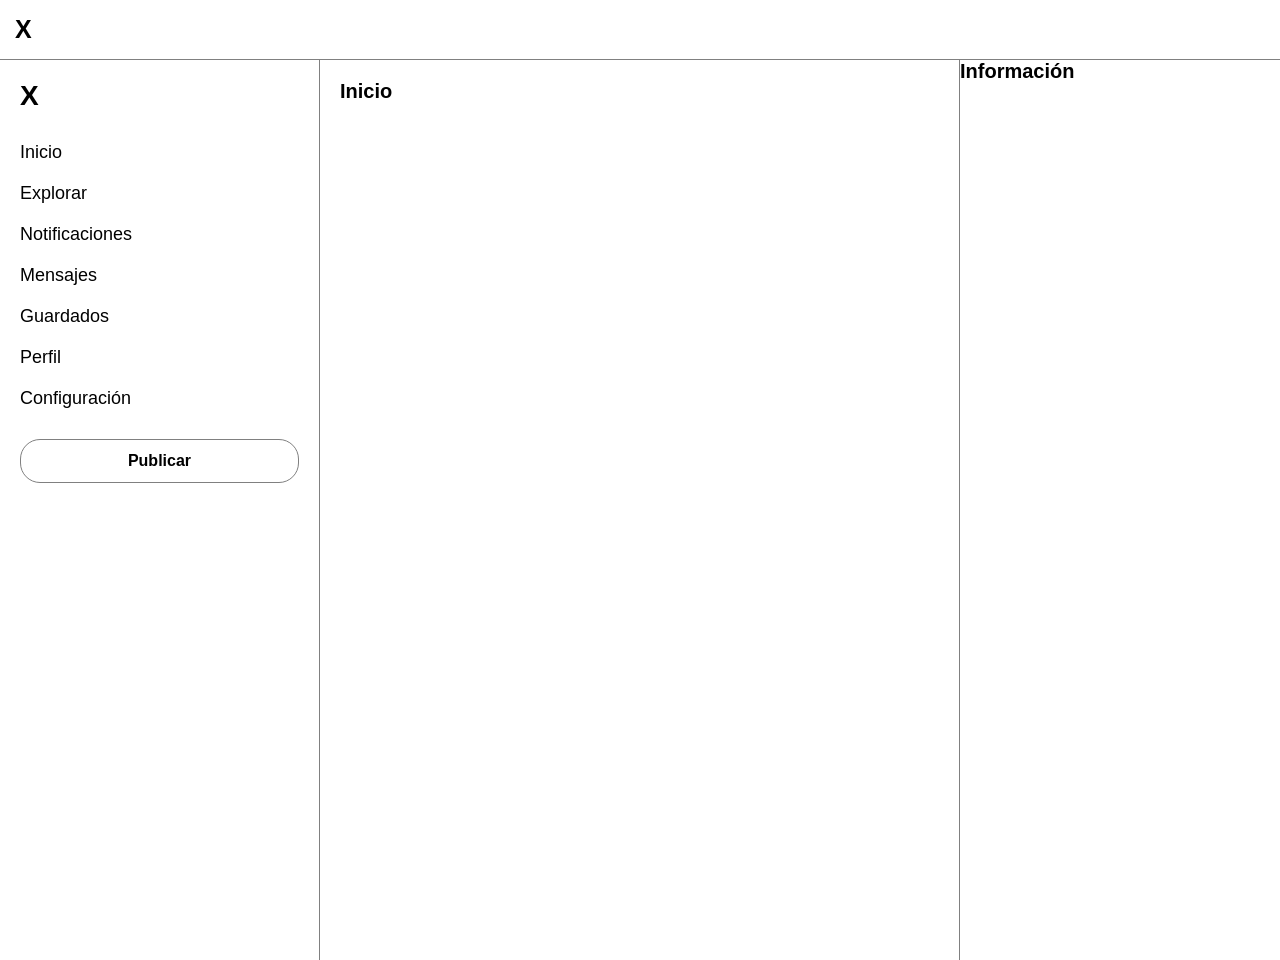
==== index.html @ 8d4d52d8 "Merge branch 'develop' into sidebar" ====
<!DOCTYPE html>
<html lang="es">

<head>
    <meta charset="UTF-8">
    <meta name="viewport" content="width=device-width, initial-scale=1.0">
    <title>X - Inicio</title>
    <link rel="stylesheet" href="css/layout.css">
    <link rel="stylesheet" href="css/sidebar.css">
</head>

<body>

    <header>
        <h1>X</h1>
    </header>

    <main class="container">

        <aside class="left-column">
            <aside class="sidebar">

                <h1>X</h1>

                <nav>
                    <a href="#">Inicio</a>
                    <a href="#">Explorar</a>
                    <a href="#">Notificaciones</a>
                    <a href="#">Mensajes</a>
                    <a href="#">Guardados</a>
                    <a href="#">Perfil</a>
                    <a href="#">Configuración</a>
                </nav>

                <button type="button">Publicar</button>

            </aside>
        </aside>

        <section class="center-column">
            <h2>Inicio</h2>
        </section>

        <aside class="rigth-column">
            <h2>Información</h2>
        </aside>

    </main>

</body>
</html>
---- css/layout.css ----
* {
	margin: 0;
	padding: 0;
	box-sizing: border-box;
}

body {
	font-family: Arial, sans-serif;
	background-color: white;
	color: black;
}

header {
	padding: 15px;
	border-bottom: 1px solid gray;
}

header h1 {
	font-size: 25px;
}

.container {
	display: flex;
	width: 100%;
	min-height: 100vh;
}

.left-column {
	width: 25%;
	padding: 20px;
	border-right: 1px solid gray;
}

.center-column {
	width: 50%;
	padding: 20px;
	border-right: 1px solid gray;
}

.right-column {
	width: 25%;
	padding: 20px;
}

h2 {
	font-size: 20px;
	margin-bottom: 15px;
}
---- css/sidebar.css ----
*{
	margin: 0;
	padding: 0;
	box-sizing: border-box;
}

body {
	font-family: Arial, sans-serif;
	background-color: white;
	color: black;
}

.sidebar h1 {
	font-size: 28px;
	margin-bottom: 30px;
}

.sidebar nav {
	display: flex;
	flex-direction: column;
	gap: 20px;
}

.sidebar nav a {
	color: black;
	text-decoration: none;
	font-size: 18px;
}

.sidebar button {
	margin-top: 30px;
	padding: 12px;
	width: 100%;
	background-color: white;
	color: black;
	border: 1px solid gray;
	border-radius: 20px;
	cursor: pointer;
	font-size: 16px;
	font-weight: bold;
}
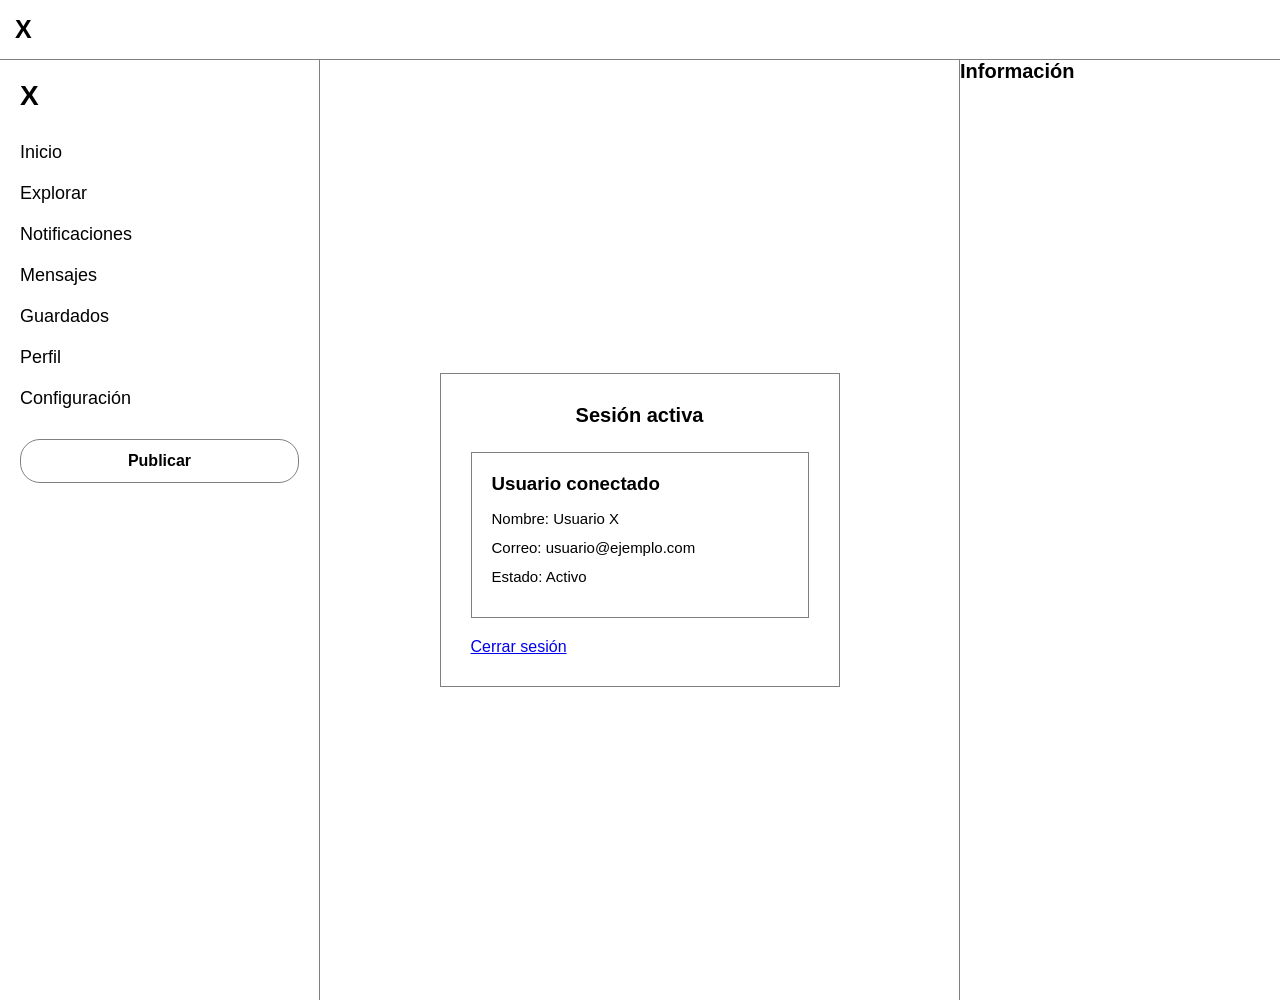
==== commit de207b5f: "Merge branch 'develop' into session" ====
--- a/index.html
+++ b/index.html
@@ -1,12 +1,14 @@
+
 <!DOCTYPE html>
 <html lang="es">
 
 <head>
     <meta charset="UTF-8">
     <meta name="viewport" content="width=device-width, initial-scale=1.0">
-    <title>X - Inicio</title>
+    <title>X - Sesión activa</title>
     <link rel="stylesheet" href="css/layout.css">
     <link rel="stylesheet" href="css/sidebar.css">
+    <link rel="stylesheet" href="css/session.css">
 </head>
 
 <body>
@@ -38,7 +40,25 @@
         </aside>
 
         <section class="center-column">
-            <h2>Inicio</h2>
+
+            <main class="session-container">
+                <section class="session-box">
+
+                    <h2>Sesión activa</h2>
+
+                    <div class="user-info">
+                        <h3>Usuario conectado</h3>
+
+                        <p>Nombre: Usuario X</p>
+                        <p>Correo: usuario@ejemplo.com</p>
+                        <p>Estado: Activo</p>
+                    </div>
+
+                    <a href="#" class="logout-button">Cerrar sesión</a>
+
+                </section>
+            </main>
+
         </section>
 
         <aside class="rigth-column">
@@ -49,3 +69,4 @@
 
 </body>
 </html>
+
--- a/css/session.css
+++ b/css/session.css
@@ -0,0 +1,64 @@
+*{
+	margin: 0;
+	padding: 0;
+	box-sizing: border-box;
+}
+
+body {
+	font-family: Arial, sans-serif;
+	background-color: white;
+	color: black;
+}
+
+.session-container {
+	display: flex;
+	justify-content: center;
+	align-items: center;
+	min-height: 100vh;
+	padding: 20px;
+}
+
+.session-box {
+	width: 100%;
+	max-width: 400px;
+	padding: 30px;
+	border: 1px solid gray;
+}
+
+.session-box h1 {
+	font-size: 35px;
+	text-align: center;
+	margin-bottom: 20px;
+}
+
+.session-box h2 {
+	text-align: center;
+	margin-bottom: 25px;
+}
+
+.user-info {
+	padding: 20px;
+	border: 1px solid gray;
+	margin-bottom: 20px;
+}
+
+.user-info h3 {
+	margin-bottom: 15px;
+}
+
+.user-info p {
+	margin-bottom:12px;
+	font-size: 15px;
+}
+
+.logout-buttom {
+	display: block;
+	padding: 12px;
+	background-color: black;
+	color: white;
+	border: 1px solid black;
+	border-radius: 20px;
+	text-align: center;
+	text-decoration: none;
+	font-weight: bold;
+}
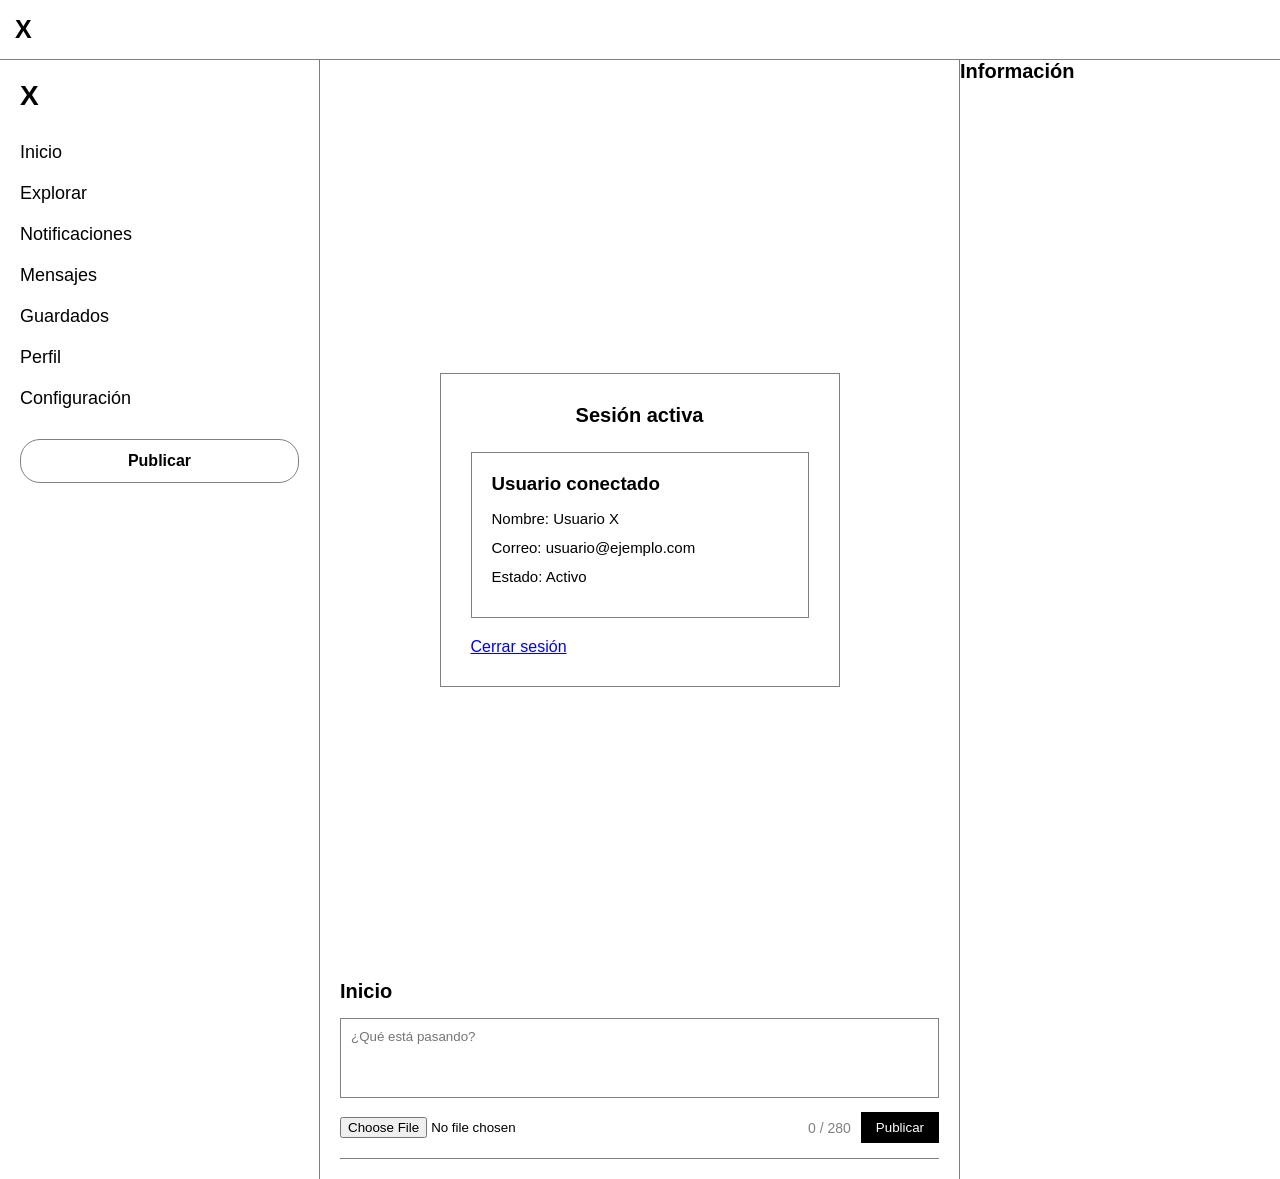
==== commit 60472372: "Merge branch 'develop' into composer" ====
--- a/index.html
+++ b/index.html
@@ -5,10 +5,11 @@
 <head>
     <meta charset="UTF-8">
     <meta name="viewport" content="width=device-width, initial-scale=1.0">
-    <title>X - Sesión activa</title>
+    <title>X - Inicio</title>
     <link rel="stylesheet" href="css/layout.css">
     <link rel="stylesheet" href="css/sidebar.css">
     <link rel="stylesheet" href="css/session.css">
+    <link rel="stylesheet" href="css/composer.css">
 </head>
 
 <body>
@@ -41,14 +42,13 @@
 
         <section class="center-column">
 
-            <main class="session-container">
+            <section class="session-container">
                 <section class="session-box">
 
                     <h2>Sesión activa</h2>
 
                     <div class="user-info">
                         <h3>Usuario conectado</h3>
-
                         <p>Nombre: Usuario X</p>
                         <p>Correo: usuario@ejemplo.com</p>
                         <p>Estado: Activo</p>
@@ -57,7 +57,22 @@
                     <a href="#" class="logout-button">Cerrar sesión</a>
 
                 </section>
-            </main>
+            </section>
+
+            <h2>Inicio</h2>
+
+            <form class="composer">
+                <textarea maxlength="280" placeholder="¿Qué está pasando?"></textarea>
+
+                <div class="composer-footer">
+                    <input type="file" accept="image/*">
+
+                    <div class="composer-controls">
+                        <span class="char-count">0 / 280</span>
+                        <button type="submit">Publicar</button>
+                    </div>
+                </div>
+            </form>
 
         </section>
 
@@ -70,3 +85,4 @@
 </body>
 </html>
 
+
--- a/css/composer.css
+++ b/css/composer.css
@@ -0,0 +1,39 @@
+﻿.composer {
+        padding-bottom: 15px;
+        border-bottom: 1px solid gray;
+}
+
+.composer textarea {
+        width: 100%;
+        height: 80px;
+        padding: 10px;
+        font-family: Arial, sans-serif;
+        border: 1px solid gray;
+        margin-bottom: 10px;
+        resize: none;
+}
+
+.composer-footer {
+        display: flex;
+        justify-content: space-between;
+        align-items: center;
+}
+
+.composer-controls {
+        display: flex;
+        align-items: center;
+        gap: 10px;
+}
+
+.char-count {
+        font-size: 14px;
+        color: gray;
+}
+
+.composer button {
+        padding: 8px 15px;
+        background-color: black;
+        color: white;
+        border: none;
+        cursor: pointer;
+}
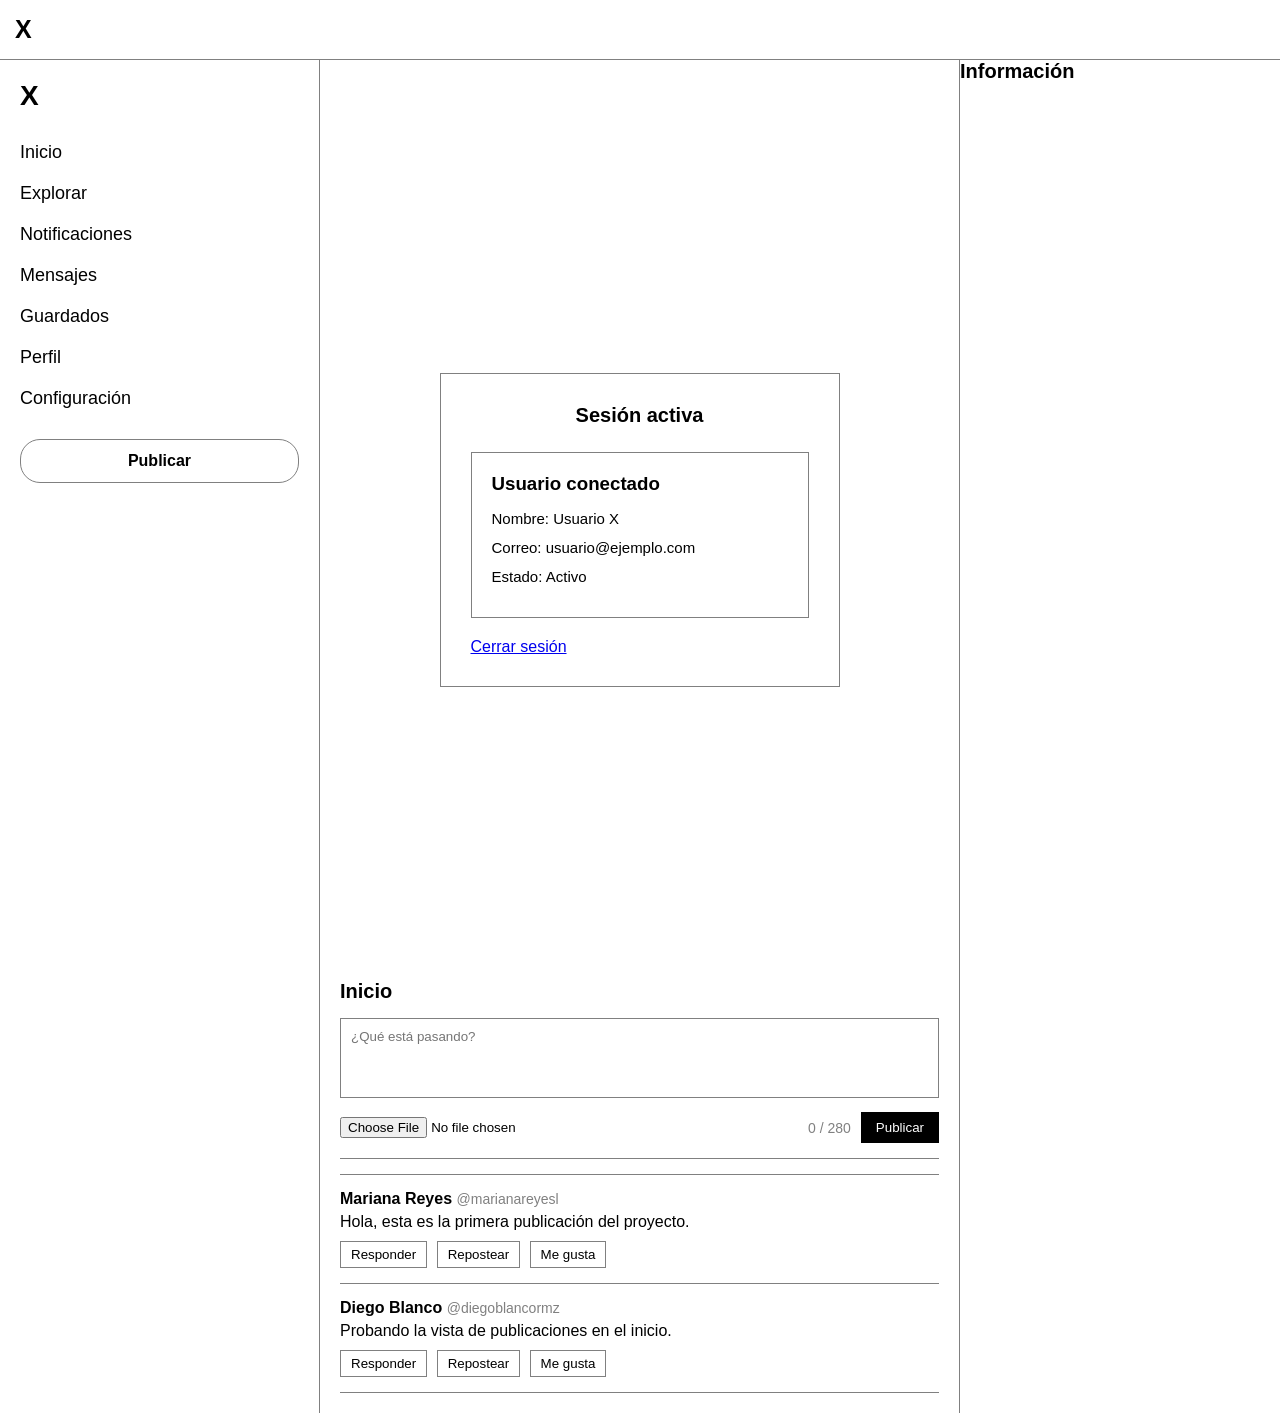
==== commit ff1b3fb3: "Merge branch 'develop' into feed" ====
--- a/index.html
+++ b/index.html
@@ -1,4 +1,3 @@
-
 <!DOCTYPE html>
 <html lang="es">
 
@@ -10,6 +9,7 @@
     <link rel="stylesheet" href="css/sidebar.css">
     <link rel="stylesheet" href="css/session.css">
     <link rel="stylesheet" href="css/composer.css">
+    <link rel="stylesheet" href="css/feed.css">
 </head>
 
 <body>
@@ -22,7 +22,6 @@
 
         <aside class="left-column">
             <aside class="sidebar">
-
                 <h1>X</h1>
 
                 <nav>
@@ -36,7 +35,6 @@
                 </nav>
 
                 <button type="button">Publicar</button>
-
             </aside>
         </aside>
 
@@ -44,7 +42,6 @@
 
             <section class="session-container">
                 <section class="session-box">
-
                     <h2>Sesión activa</h2>
 
                     <div class="user-info">
@@ -55,7 +52,6 @@
                     </div>
 
                     <a href="#" class="logout-button">Cerrar sesión</a>
-
                 </section>
             </section>
 
@@ -74,6 +70,32 @@
                 </div>
             </form>
 
+            <div class="feed">
+
+                <article class="post">
+                    <p class="post-user">Mariana Reyes <span>@marianareyesl</span></p>
+                    <p class="post-text">Hola, esta es la primera publicación del proyecto.</p>
+
+                    <div class="post-actions">
+                        <button type="button">Responder</button>
+                        <button type="button">Repostear</button>
+                        <button type="button">Me gusta</button>
+                    </div>
+                </article>
+
+                <article class="post">
+                    <p class="post-user">Diego Blanco <span>@diegoblancormz</span></p>
+                    <p class="post-text">Probando la vista de publicaciones en el inicio.</p>
+
+                    <div class="post-actions">
+                        <button type="button">Responder</button>
+                        <button type="button">Repostear</button>
+                        <button type="button">Me gusta</button>
+                    </div>
+                </article>
+
+            </div>
+
         </section>
 
         <aside class="rigth-column">
@@ -86,3 +108,4 @@
 </html>
 
 
+
--- a/css/feed.css
+++ b/css/feed.css
@@ -0,0 +1,32 @@
+﻿.feed {
+        margin-top: 15px;
+        border-top: 1px solid gray;
+}
+
+.post {
+        padding: 15px 0;
+        border-bottom: 1px solid gray;
+}
+
+.post-user {
+        font-weight: bold;
+        margin-bottom: 5px;
+}
+
+.post-user span {
+        font-weight: normal;
+        color: gray;
+        font-size: 14px;
+}
+
+.post-text {
+        margin-bottom: 10px;
+}
+
+.post-actions button {
+        padding: 5px 10px;
+        margin-right: 5px;
+        background-color: white;
+        border: 1px solid gray;
+        cursor: pointer;
+}
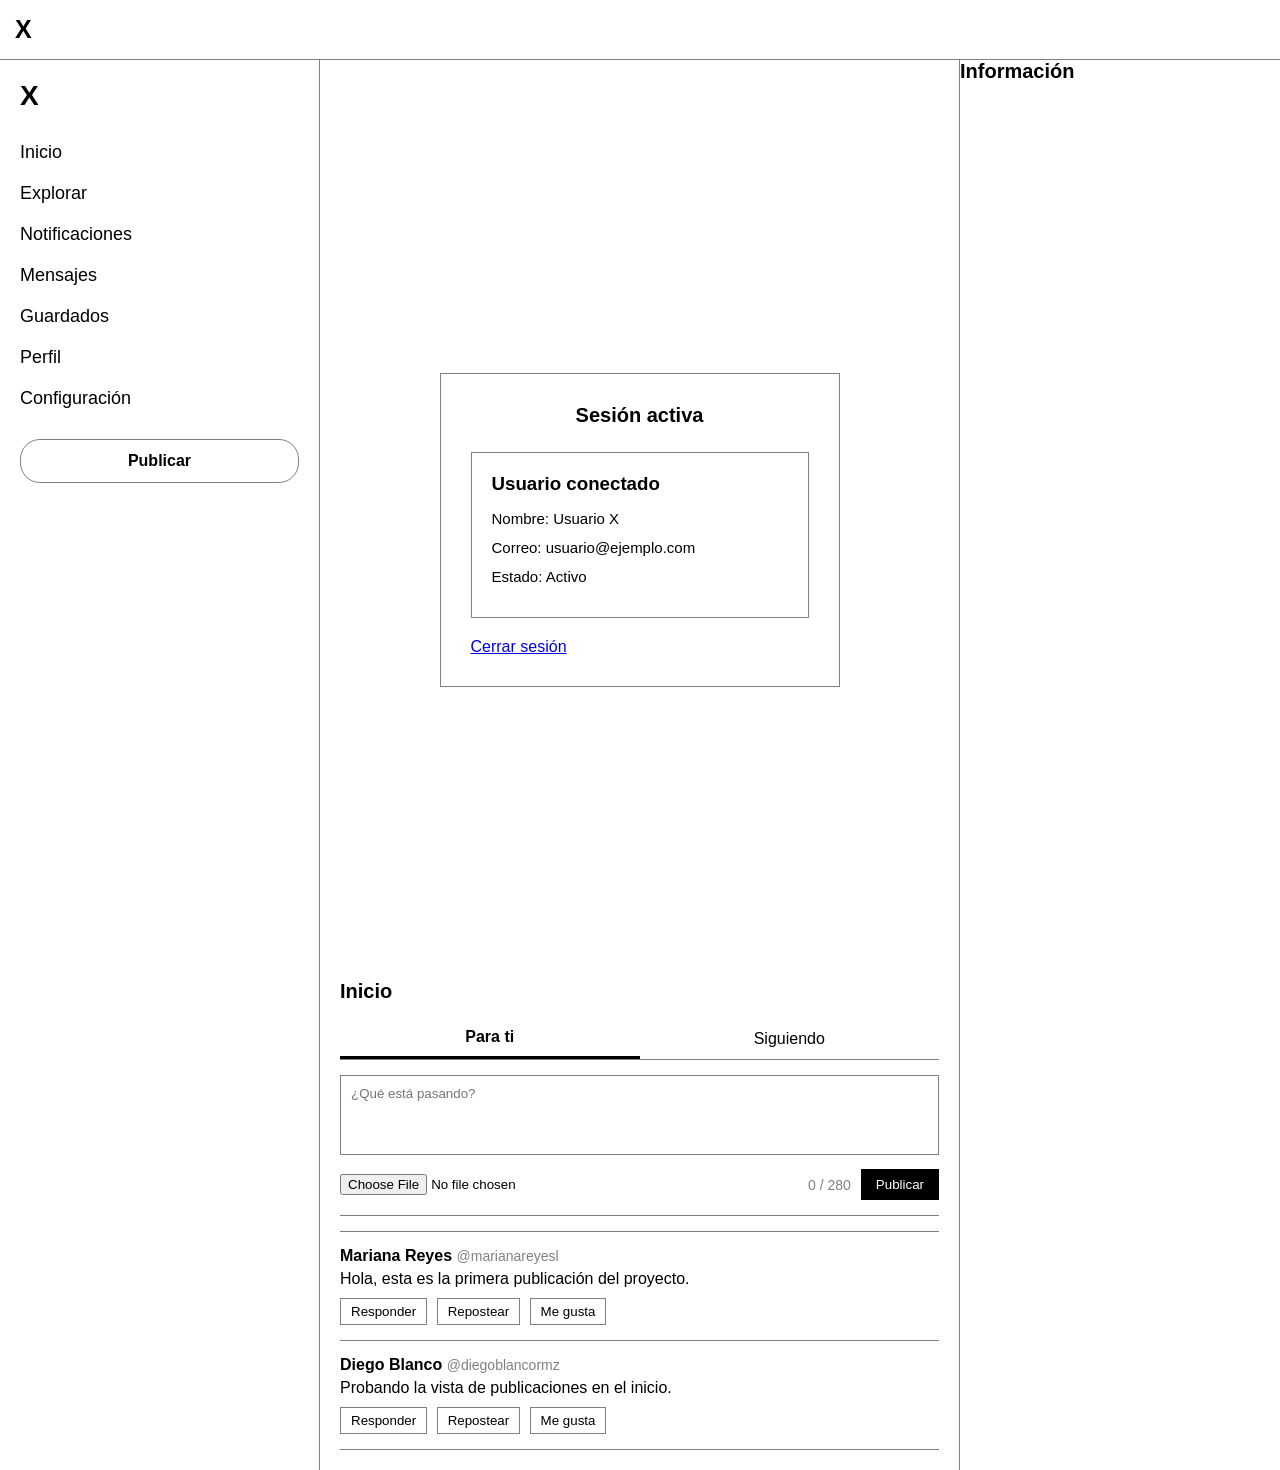
==== commit 093fb83b: "Merge branch 'develop' into filters" ====
--- a/index.html
+++ b/index.html
@@ -10,6 +10,7 @@
     <link rel="stylesheet" href="css/session.css">
     <link rel="stylesheet" href="css/composer.css">
     <link rel="stylesheet" href="css/feed.css">
+    <link rel="stylesheet" href="css/filters.css">
 </head>
 
 <body>
@@ -56,6 +57,11 @@
             </section>
 
             <h2>Inicio</h2>
+
+            <div class="filters">
+                <button type="button" class="filter-tab active">Para ti</button>
+                <button type="button" class="filter-tab">Siguiendo</button>
+            </div>
 
             <form class="composer">
                 <textarea maxlength="280" placeholder="¿Qué está pasando?"></textarea>
--- a/css/filters.css
+++ b/css/filters.css
@@ -0,0 +1,19 @@
+﻿.filters {
+        display: flex;
+        border-bottom: 1px solid gray;
+        margin-bottom: 15px;
+}
+
+.filter-tab {
+        width: 50%;
+        padding: 10px;
+        background-color: white;
+        border: none;
+        font-size: 16px;
+        cursor: pointer;
+}
+
+.filter-tab.active {
+        font-weight: bold;
+        border-bottom: 3px solid black;
+}
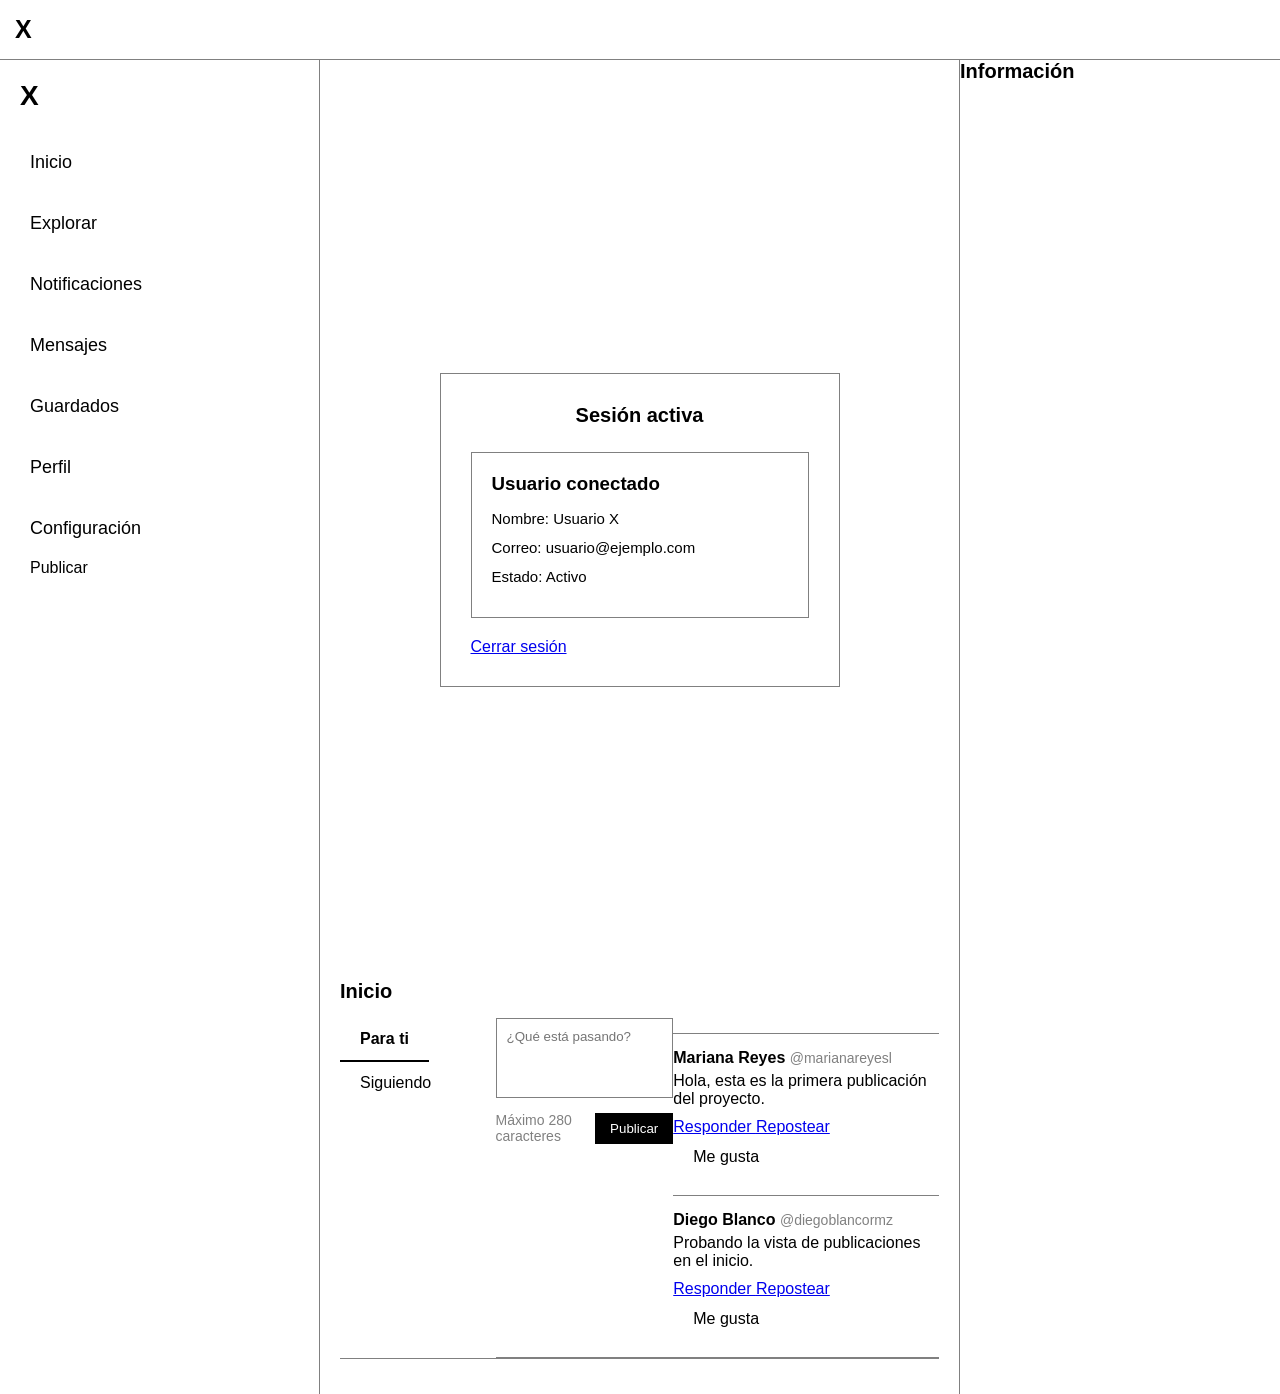
==== commit bea0edb8: "Revamp index.html with new layout and styles Updated navigation links and added a publish button. En" ====
--- a/index.html
+++ b/index.html
@@ -1,3 +1,4 @@
+
 <!DOCTYPE html>
 <html lang="es">
 
@@ -5,12 +6,105 @@
     <meta charset="UTF-8">
     <meta name="viewport" content="width=device-width, initial-scale=1.0">
     <title>X - Inicio</title>
+
     <link rel="stylesheet" href="css/layout.css">
     <link rel="stylesheet" href="css/sidebar.css">
     <link rel="stylesheet" href="css/session.css">
     <link rel="stylesheet" href="css/composer.css">
     <link rel="stylesheet" href="css/feed.css">
     <link rel="stylesheet" href="css/filters.css">
+
+    <style>
+        /* Navegación y botones */
+
+        .sidebar nav a {
+            display: block;
+            padding: 10px;
+            text-decoration: none;
+        }
+
+        .sidebar nav a:hover {
+            background-color: #eeeeee;
+        }
+
+        .sidebar button,
+        .post-actions button,
+        .composer button {
+            cursor: pointer;
+        }
+
+        /* Ir al formulario de publicación */
+
+        .publish-link {
+            display: inline-block;
+            padding: 10px;
+            text-decoration: none;
+            color: inherit;
+        }
+
+        /* Pestañas Para ti y Siguiendo */
+
+        .filters input {
+            display: none;
+        }
+
+        .filters label {
+            display: inline-block;
+            padding: 12px 20px;
+            cursor: pointer;
+            border-bottom: 2px solid transparent;
+        }
+
+        #para-ti:checked ~ .filter-labels label[for="para-ti"],
+        #siguiendo:checked ~ .filter-labels label[for="siguiendo"] {
+            border-bottom: 2px solid black;
+            font-weight: bold;
+        }
+
+        .following-post {
+            display: none;
+        }
+
+        #siguiendo:checked ~ .feed .post {
+            display: none;
+        }
+
+        #siguiendo:checked ~ .feed .following-post {
+            display: block;
+        }
+
+        /* Formulario de respuesta */
+
+        .reply-form {
+            display: none;
+            margin-top: 10px;
+        }
+
+        .reply-form:target {
+            display: block;
+        }
+
+        /* Me gusta visual */
+
+        .like-checkbox {
+            display: none;
+        }
+
+        .like-label {
+            cursor: pointer;
+        }
+
+        .like-checkbox:checked + .like-label {
+            font-weight: bold;
+        }
+
+        /* Desplazamiento */
+
+        html {
+            scroll-behavior: smooth;
+        }
+
+    </style>
 </head>
 
 <body>
@@ -22,96 +116,230 @@
     <main class="container">
 
         <aside class="left-column">
+
             <aside class="sidebar">
+
                 <h1>X</h1>
 
                 <nav>
-                    <a href="#">Inicio</a>
-                    <a href="#">Explorar</a>
-                    <a href="#">Notificaciones</a>
-                    <a href="#">Mensajes</a>
-                    <a href="#">Guardados</a>
-                    <a href="#">Perfil</a>
-                    <a href="#">Configuración</a>
+                    <a href="index.html">Inicio</a>
+                    <a href="trends.html">Explorar</a>
+                    <a href="notifications.html">Notificaciones</a>
+                    <a href="messages.html">Mensajes</a>
+                    <a href="bookmarks.html">Guardados</a>
+                    <a href="perfil.html">Perfil</a>
+                    <a href="settings.html">Configuración</a>
                 </nav>
 
-                <button type="button">Publicar</button>
+                <a href="#publicar" class="publish-link">
+                    Publicar
+                </a>
+
             </aside>
+
         </aside>
 
         <section class="center-column">
 
             <section class="session-container">
+
                 <section class="session-box">
+
                     <h2>Sesión activa</h2>
 
                     <div class="user-info">
+
                         <h3>Usuario conectado</h3>
+
                         <p>Nombre: Usuario X</p>
                         <p>Correo: usuario@ejemplo.com</p>
                         <p>Estado: Activo</p>
+
                     </div>
 
-                    <a href="#" class="logout-button">Cerrar sesión</a>
+                    <a href="login.html" class="logout-button">
+                        Cerrar sesión
+                    </a>
+
                 </section>
+
             </section>
 
             <h2>Inicio</h2>
 
-            <div class="filters">
-                <button type="button" class="filter-tab active">Para ti</button>
-                <button type="button" class="filter-tab">Siguiendo</button>
-            </div>
-
-            <form class="composer">
-                <textarea maxlength="280" placeholder="¿Qué está pasando?"></textarea>
-
-                <div class="composer-footer">
-                    <input type="file" accept="image/*">
-
-                    <div class="composer-controls">
-                        <span class="char-count">0 / 280</span>
-                        <button type="submit">Publicar</button>
+            <!-- PESTAÑAS -->
+
+            <section class="filters">
+
+                <input type="radio" name="filter"
+                    id="para-ti" checked>
+
+                <input type="radio" name="filter"
+                    id="siguiendo">
+
+                <div class="filter-labels">
+
+                    <label for="para-ti">
+                        Para ti
+                    </label>
+
+                    <label for="siguiendo">
+                        Siguiendo
+                    </label>
+
+                </div>
+
+                <!-- FORMULARIO -->
+
+                <form class="composer" id="publicar">
+
+                    <textarea maxlength="280"
+                        placeholder="¿Qué está pasando?"></textarea>
+
+                    <div class="composer-footer">
+
+                        <input type="file" accept="image/*">
+
+                        <div class="composer-controls">
+
+                            <span class="char-count">
+                                Máximo 280 caracteres
+                            </span>
+
+                            <button type="submit">
+                                Publicar
+                            </button>
+
+                        </div>
+
                     </div>
+
+                </form>
+
+                <!-- PUBLICACIONES -->
+
+                <div class="feed">
+
+                    <article class="post">
+
+                        <p class="post-user">
+                            Mariana Reyes
+                            <span>@marianareyesl</span>
+                        </p>
+
+                        <p class="post-text">
+                            Hola, esta es la primera publicación del proyecto.
+                        </p>
+
+                        <div class="post-actions">
+
+                            <a href="#respuesta-mariana">
+                                Responder
+                            </a>
+
+                            <a href="reposts.html">
+                                Repostear
+                            </a>
+
+                            <input type="checkbox"
+                                id="like-mariana"
+                                class="like-checkbox">
+
+                            <label for="like-mariana"
+                                class="like-label">
+                                Me gusta
+                            </label>
+
+                        </div>
+
+                        <form id="respuesta-mariana"
+                            class="reply-form">
+
+                            <textarea
+                                placeholder="Escribe una respuesta">
+                            </textarea>
+
+                            <button type="submit">
+                                Enviar respuesta
+                            </button>
+
+                        </form>
+
+                    </article>
+
+                    <article class="post">
+
+                        <p class="post-user">
+                            Diego Blanco
+                            <span>@diegoblancormz</span>
+                        </p>
+
+                        <p class="post-text">
+                            Probando la vista de publicaciones en el inicio.
+                        </p>
+
+                        <div class="post-actions">
+
+                            <a href="#respuesta-diego">
+                                Responder
+                            </a>
+
+                            <a href="reposts.html">
+                                Repostear
+                            </a>
+
+                            <input type="checkbox"
+                                id="like-diego"
+                                class="like-checkbox">
+
+                            <label for="like-diego"
+                                class="like-label">
+                                Me gusta
+                            </label>
+
+                        </div>
+
+                        <form id="respuesta-diego"
+                            class="reply-form">
+
+                            <textarea
+                                placeholder="Escribe una respuesta">
+                            </textarea>
+
+                            <button type="submit">
+                                Enviar respuesta
+                            </button>
+
+                        </form>
+
+                    </article>
+
+                    <article class="post following-post">
+
+                        <p class="post-user">
+                            Diego Blanco
+                            <span>@diegoblancormz</span>
+                        </p>
+
+                        <p class="post-text">
+                            Publicación de una cuenta que sigues.
+                        </p>
+
+                    </article>
+
                 </div>
-            </form>
-
-            <div class="feed">
-
-                <article class="post">
-                    <p class="post-user">Mariana Reyes <span>@marianareyesl</span></p>
-                    <p class="post-text">Hola, esta es la primera publicación del proyecto.</p>
-
-                    <div class="post-actions">
-                        <button type="button">Responder</button>
-                        <button type="button">Repostear</button>
-                        <button type="button">Me gusta</button>
-                    </div>
-                </article>
-
-                <article class="post">
-                    <p class="post-user">Diego Blanco <span>@diegoblancormz</span></p>
-                    <p class="post-text">Probando la vista de publicaciones en el inicio.</p>
-
-                    <div class="post-actions">
-                        <button type="button">Responder</button>
-                        <button type="button">Repostear</button>
-                        <button type="button">Me gusta</button>
-                    </div>
-                </article>
-
-            </div>
+
+            </section>
 
         </section>
 
         <aside class="rigth-column">
+
             <h2>Información</h2>
+
         </aside>
 
     </main>
 
 </body>
 </html>
-
-
-
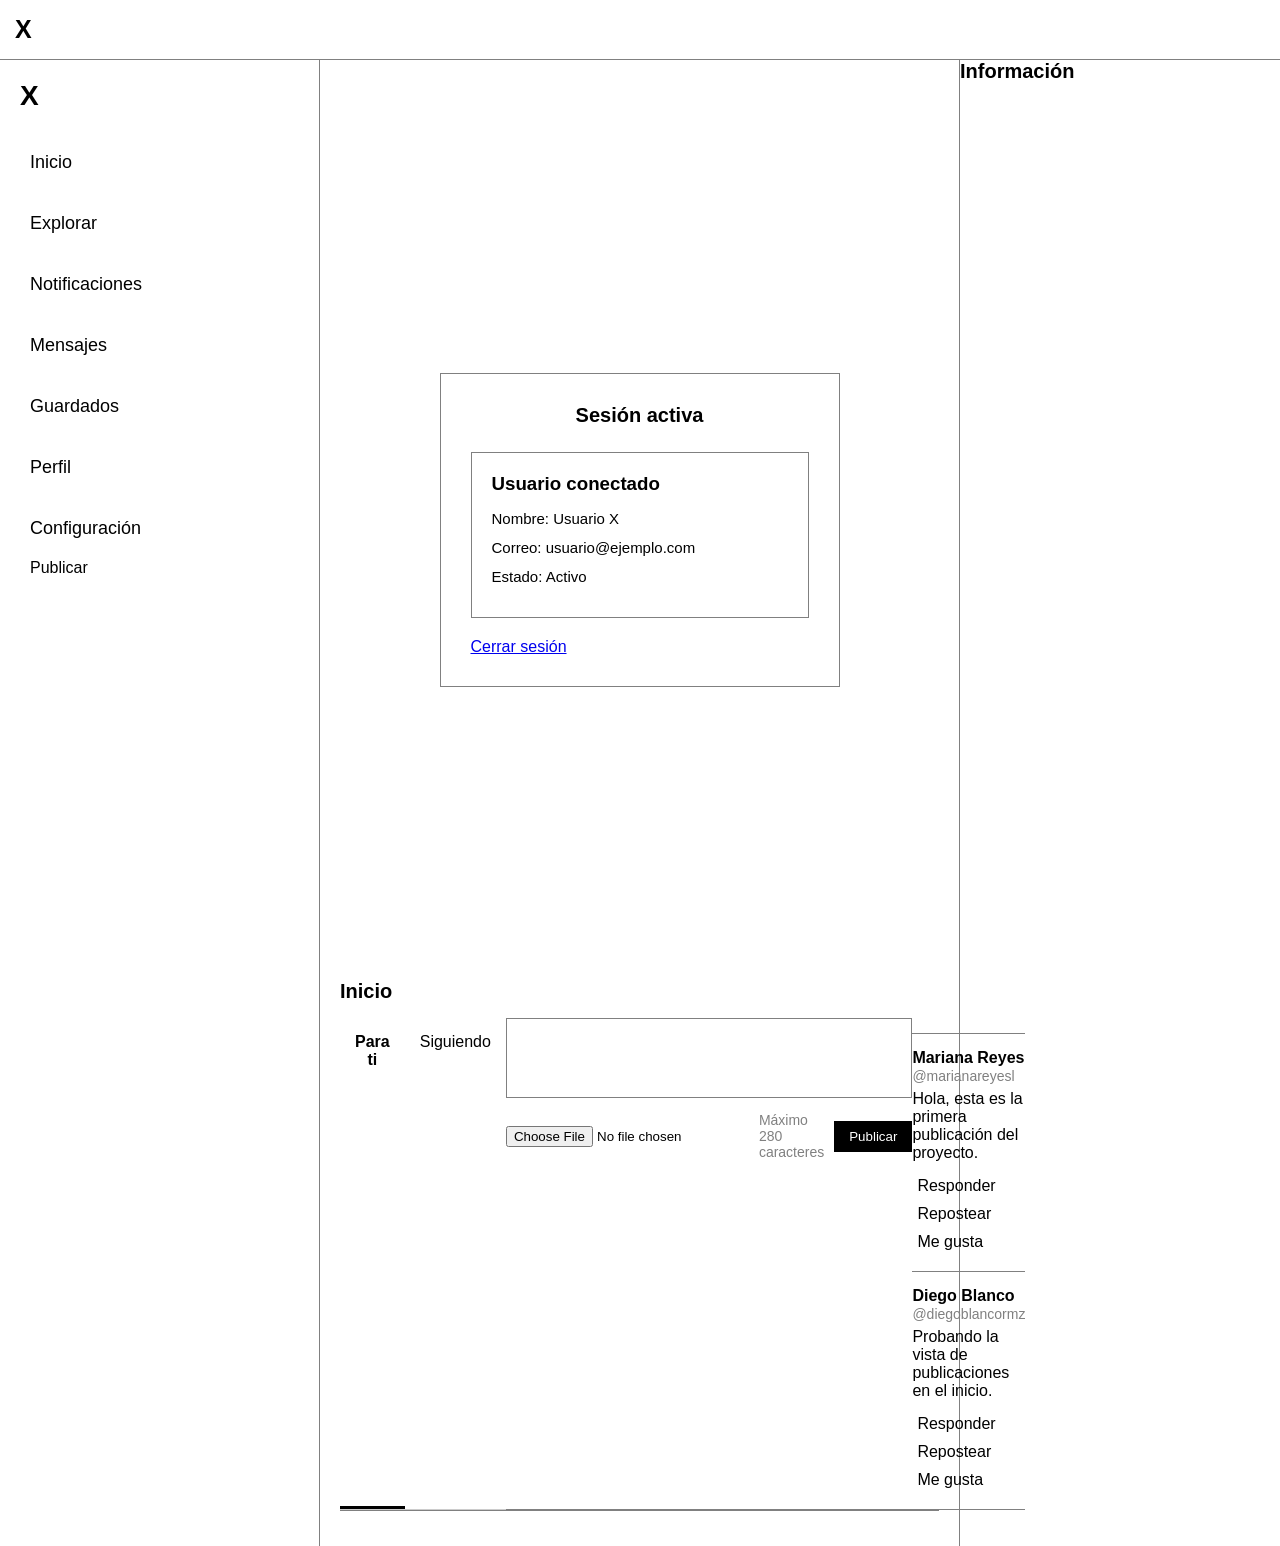
==== commit 68b8ebff: "Refactor CSS styles and improve structure" ====
--- a/index.html
+++ b/index.html
@@ -15,25 +15,25 @@
     <link rel="stylesheet" href="css/filters.css">
 
     <style>
-        /* Navegación y botones */
+
+        /* DESPLAZAMIENTO */
+
+        html {
+            scroll-behavior: smooth;
+        }
+
+        /* MENÚ LATERAL */
 
         .sidebar nav a {
             display: block;
             padding: 10px;
             text-decoration: none;
+            color: inherit;
         }
 
         .sidebar nav a:hover {
             background-color: #eeeeee;
         }
-
-        .sidebar button,
-        .post-actions button,
-        .composer button {
-            cursor: pointer;
-        }
-
-        /* Ir al formulario de publicación */
 
         .publish-link {
             display: inline-block;
@@ -42,24 +42,34 @@
             color: inherit;
         }
 
-        /* Pestañas Para ti y Siguiendo */
-
-        .filters input {
-            display: none;
-        }
-
-        .filters label {
-            display: inline-block;
-            padding: 12px 20px;
+        /* PESTAÑAS */
+
+        .filters input[type="radio"] {
+            position: absolute;
+            opacity: 0;
+        }
+
+        .filter-labels {
+            display: flex;
+            border-bottom: 1px solid #cccccc;
+        }
+
+        .filter-labels label {
+            flex: 1;
+            display: block;
+            padding: 15px;
+            text-align: center;
             cursor: pointer;
-            border-bottom: 2px solid transparent;
+            border-bottom: 3px solid transparent;
         }
 
         #para-ti:checked ~ .filter-labels label[for="para-ti"],
         #siguiendo:checked ~ .filter-labels label[for="siguiendo"] {
-            border-bottom: 2px solid black;
+            border-bottom: 3px solid black;
             font-weight: bold;
         }
+
+        /* PUBLICACIONES */
 
         .following-post {
             display: none;
@@ -73,7 +83,25 @@
             display: block;
         }
 
-        /* Formulario de respuesta */
+        /* BOTONES ME GUSTA */
+
+        .like-checkbox {
+            position: absolute;
+            opacity: 0;
+        }
+
+        .like-label {
+            display: inline-block;
+            cursor: pointer;
+            padding: 5px;
+        }
+
+        .like-checkbox:checked + .like-label {
+            font-weight: bold;
+            text-decoration: underline;
+        }
+
+        /* RESPUESTAS */
 
         .reply-form {
             display: none;
@@ -84,27 +112,42 @@
             display: block;
         }
 
-        /* Me gusta visual */
-
-        .like-checkbox {
-            display: none;
-        }
-
-        .like-label {
+        .reply-form textarea {
+            display: block;
+            width: 100%;
+            min-height: 60px;
+            margin-bottom: 8px;
+        }
+
+        /* FORMULARIOS */
+
+        .composer textarea {
+            width: 100%;
+            min-height: 80px;
+            box-sizing: border-box;
+        }
+
+        .composer button,
+        .reply-form button {
             cursor: pointer;
         }
 
-        .like-checkbox:checked + .like-label {
-            font-weight: bold;
-        }
-
-        /* Desplazamiento */
-
-        html {
-            scroll-behavior: smooth;
+        /* ACCIONES */
+
+        .post-actions a {
+            display: inline-block;
+            padding: 5px;
+            text-decoration: none;
+            color: inherit;
+        }
+
+        .post-actions a:hover,
+        .post-actions label:hover {
+            text-decoration: underline;
         }
 
     </style>
+
 </head>
 
 <body>
@@ -114,6 +157,8 @@
     </header>
 
     <main class="container">
+
+        <!-- MENÚ LATERAL -->
 
         <aside class="left-column">
 
@@ -139,7 +184,11 @@
 
         </aside>
 
+        <!-- CONTENIDO CENTRAL -->
+
         <section class="center-column">
+
+            <!-- SESIÓN -->
 
             <section class="session-container">
 
@@ -171,11 +220,14 @@
 
             <section class="filters">
 
-                <input type="radio" name="filter"
-                    id="para-ti" checked>
-
-                <input type="radio" name="filter"
-                    id="siguiendo">
+                <input type="radio"
+                       name="filter"
+                       id="para-ti"
+                       checked>
+
+                <input type="radio"
+                       name="filter"
+                       id="siguiendo">
 
                 <div class="filter-labels">
 
@@ -189,16 +241,23 @@
 
                 </div>
 
-                <!-- FORMULARIO -->
-
-                <form class="composer" id="publicar">
-
-                    <textarea maxlength="280"
-                        placeholder="¿Qué está pasando?"></textarea>
+                <!-- FORMULARIO DE PUBLICACIÓN -->
+
+                <form class="composer"
+                      id="publicar"
+                      action="#publicar"
+                      method="get">
+
+                    <textarea
+                        name="publicacion"
+                        maxlength="280"
+                        placeholder="¿Qué está pasando?">
+                    </textarea>
 
                     <div class="composer-footer">
 
-                        <input type="file" accept="image/*">
+                        <input type="file"
+                               accept="image/*">
 
                         <div class="composer-controls">
 
@@ -220,6 +279,8 @@
 
                 <div class="feed">
 
+                    <!-- PUBLICACIÓN 1 -->
+
                     <article class="post">
 
                         <p class="post-user">
@@ -242,20 +303,23 @@
                             </a>
 
                             <input type="checkbox"
-                                id="like-mariana"
-                                class="like-checkbox">
+                                   id="like-mariana"
+                                   class="like-checkbox">
 
                             <label for="like-mariana"
-                                class="like-label">
+                                   class="like-label">
                                 Me gusta
                             </label>
 
                         </div>
 
                         <form id="respuesta-mariana"
-                            class="reply-form">
+                              class="reply-form"
+                              action="#respuesta-mariana"
+                              method="get">
 
                             <textarea
+                                name="respuesta"
                                 placeholder="Escribe una respuesta">
                             </textarea>
 
@@ -267,6 +331,8 @@
 
                     </article>
 
+                    <!-- PUBLICACIÓN 2 -->
+
                     <article class="post">
 
                         <p class="post-user">
@@ -289,20 +355,23 @@
                             </a>
 
                             <input type="checkbox"
-                                id="like-diego"
-                                class="like-checkbox">
+                                   id="like-diego"
+                                   class="like-checkbox">
 
                             <label for="like-diego"
-                                class="like-label">
+                                   class="like-label">
                                 Me gusta
                             </label>
 
                         </div>
 
                         <form id="respuesta-diego"
-                            class="reply-form">
+                              class="reply-form"
+                              action="#respuesta-diego"
+                              method="get">
 
                             <textarea
+                                name="respuesta"
                                 placeholder="Escribe una respuesta">
                             </textarea>
 
@@ -314,6 +383,8 @@
 
                     </article>
 
+                    <!-- PUBLICACIÓN DE SIGUIENDO -->
+
                     <article class="post following-post">
 
                         <p class="post-user">
@@ -333,6 +404,8 @@
 
         </section>
 
+        <!-- COLUMNA DERECHA -->
+
         <aside class="rigth-column">
 
             <h2>Información</h2>
